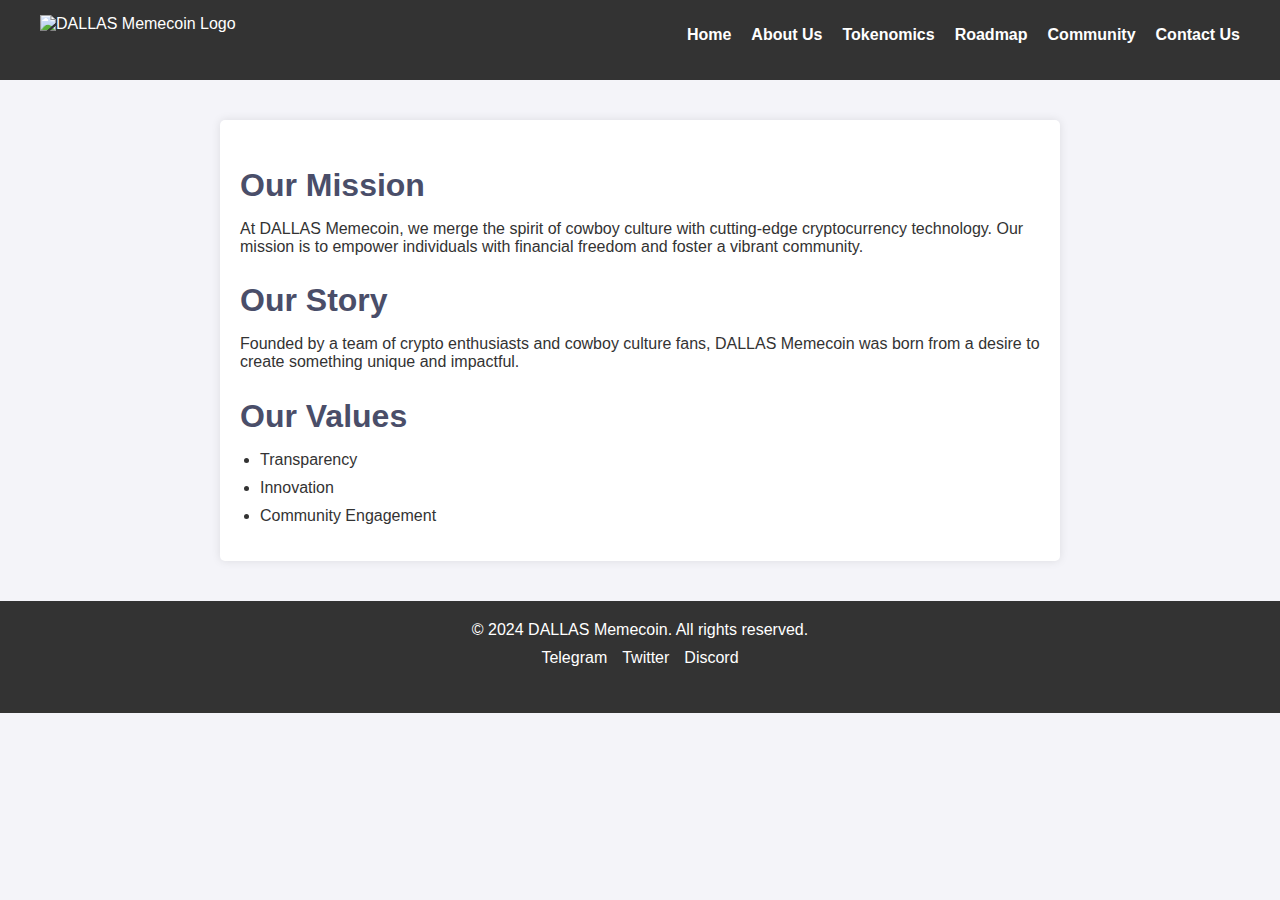
==== about.html @ d14a4745 "first version of website" ====
<!DOCTYPE html>
<html lang="en">
<head>
    <meta charset="UTF-8">
    <meta name="viewport" content="width=device-width, initial-scale=1.0">
    <title>About Us | DALLAS Memecoin</title>
    <link rel="stylesheet" href="css/styles.css">
</head>
<body>
    <header>
        <nav>
            <img src="images/logo.png" alt="DALLAS Memecoin Logo" class="logo">
            <ul>
                <li><a href="index.html">Home</a></li>
                <li><a href="about.html">About Us</a></li>
                <li><a href="tokenomics.html">Tokenomics</a></li>
                <li><a href="roadmap.html">Roadmap</a></li>
                <li><a href="community.html">Community</a></li>
                <li><a href="contact.html">Contact Us</a></li>
            </ul>
        </nav>
    </header>
    <main>
        <section class="about">
            <h2>Our Mission</h2>
            <p>At DALLAS Memecoin, we merge the spirit of cowboy culture with cutting-edge cryptocurrency technology. Our mission is to empower individuals with financial freedom and foster a vibrant community.</p>
            <h2>Our Story</h2>
            <p>Founded by a team of crypto enthusiasts and cowboy culture fans, DALLAS Memecoin was born from a desire to create something unique and impactful.</p>
            <h2>Our Values</h2>
            <ul>
                <li>Transparency</li>
                <li>Innovation</li>
                <li>Community Engagement</li>
            </ul>
        </section>
    </main>
    <footer>
        <p>&copy; 2024 DALLAS Memecoin. All rights reserved.</p>
        <ul class="social-links">
            <li><a href="https://telegram.me/dallasmemecoin">Telegram</a></li>
            <li><a href="https://twitter.com/dallasmemecoin">Twitter</a></li>
            <li><a href="https://discord.gg/dallasmemecoin">Discord</a></li>
        </ul>
    </footer>
</body>
</html>
---- css/styles.css ----
body {
    font-family: Arial, sans-serif;
    margin: 0;
    padding: 0;
    background-color: #f4f4f9;
    color: #333;
}

header {
    background-color: #333;
    color: #fff;
    padding: 10px 0;
}

nav {
    display: flex;
    justify-content: space-between;
    align-items: center;
    max-width: 1200px;
    margin: 0 auto;
    padding: 0 20px;
}

.logo {
    height: 50px;
}

nav ul {
    list-style: none;
    display: flex;
    gap: 20px;
}

nav ul li {
    display: inline;
}

nav ul li a {
    color: #fff;
    text-decoration: none;
    font-weight: bold;
}

nav ul li a:hover {
    text-decoration: underline;
}

.banner {
    width: 100%;
    height: 300px;
    object-fit: cover;
}

.hero {
    text-align: center;
    padding: 20px;
    background-color: #4a4e69;
    color: #fff;
}

.hero h1 {
    font-size: 2.5em;
    margin-bottom: 10px;
}

.hero p {
    font-size: 1.2em;
}

.cta-button {
    background-color: #e63946;
    color: #fff;
    padding: 10px 20px;
    text-decoration: none;
    border-radius: 5px;
    transition: background-color 0.3s ease;
}

.cta-button:hover {
    background-color: #b22b36;
}

.intro, .about, .tokenomics, .roadmap, .community, .contact {
    max-width: 800px;
    margin: 40px auto;
    padding: 20px;
    background-color: #fff;
    border-radius: 5px;
    box-shadow: 0 0 10px rgba(0, 0, 0, 0.1);
}

h2 {
    font-size: 2em;
    margin-bottom: 10px;
    color: #4a4e69;
}

ul {
    padding-left: 20px;
}

ul li {
    margin-bottom: 10px;
}

footer {
    background-color: #333;
    color: #fff;
    text-align: center;
    padding: 20px 0;
}

footer p {
    margin: 0;
}

.social-links {
    list-style: none;
    padding: 0;
    display: flex;
    justify-content: center;
    gap: 15px;
    margin-top: 10px;
}

.social-links li {
    display: inline;
}

.social-links li a {
    color: #fff;
    text-decoration: none;
}

form {
    display: flex;
    flex-direction: column;
    gap: 10px;
}

form label {
    font-weight: bold;
}

form input, form textarea {
    padding: 10px;
    border: 1px solid #ddd;
    border-radius: 5px;
}

form button {
    background-color: #e63946;
    color: #fff;
    padding: 10px 20px;
    border: none;
    border-radius: 5px;
    cursor: pointer;
    transition: background-color 0.3s ease;
}

form button:hover {
    background-color: #b22b36;
}
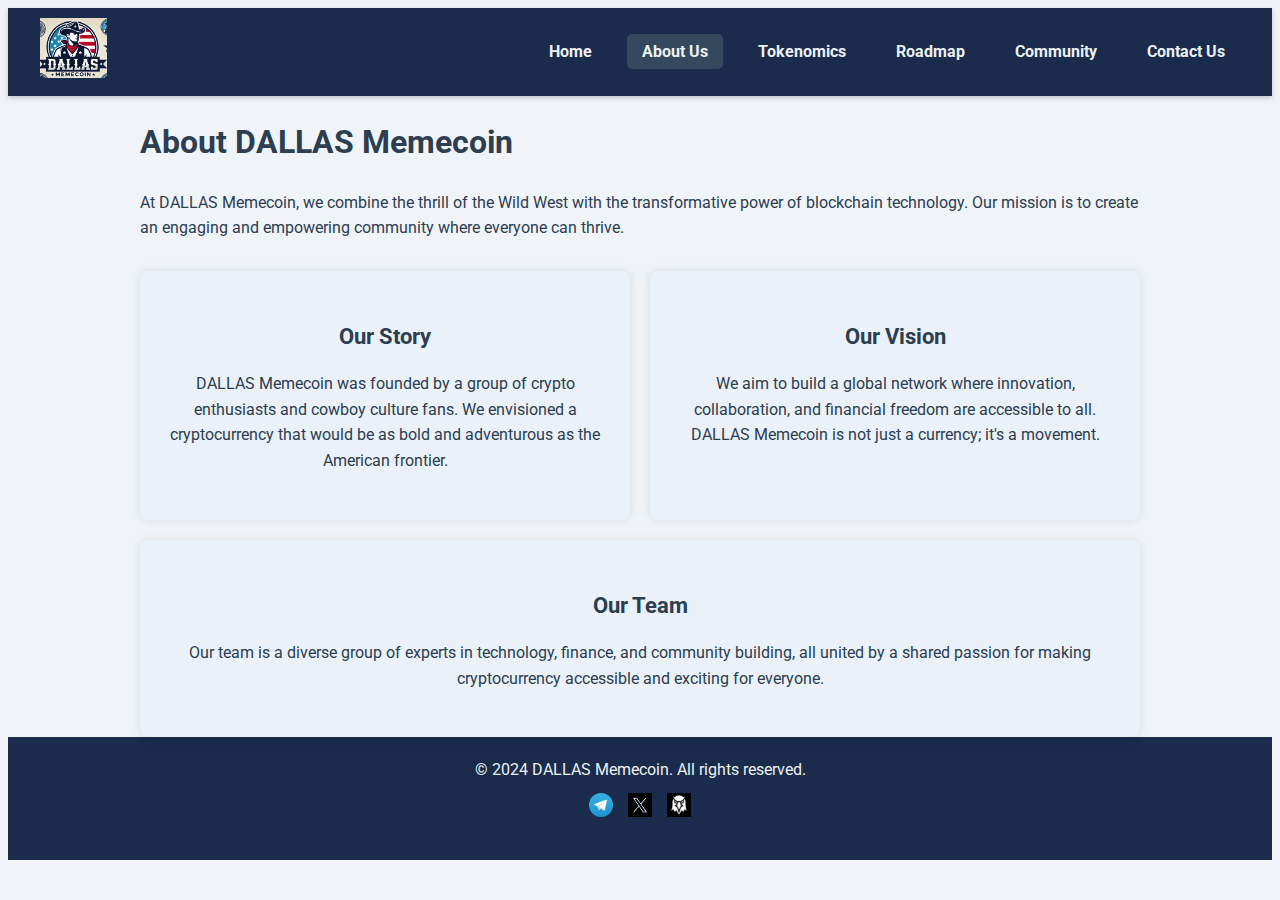
==== commit 7c6c2ef7: "v2" ====
--- a/about.html
+++ b/about.html
@@ -1,47 +1,67 @@
 <!DOCTYPE html>
 <html lang="en">
+
 <head>
     <meta charset="UTF-8">
     <meta name="viewport" content="width=device-width, initial-scale=1.0">
     <title>About Us | DALLAS Memecoin</title>
     <link rel="stylesheet" href="css/styles.css">
+    <link href="https://fonts.googleapis.com/css2?family=Roboto:wght@300;400;700&display=swap" rel="stylesheet">
+    <script defer src="js/scripts.js"></script>
 </head>
+
 <body>
-    <header>
-        <nav>
-            <img src="images/logo.png" alt="DALLAS Memecoin Logo" class="logo">
-            <ul>
-                <li><a href="index.html">Home</a></li>
-                <li><a href="about.html">About Us</a></li>
-                <li><a href="tokenomics.html">Tokenomics</a></li>
-                <li><a href="roadmap.html">Roadmap</a></li>
-                <li><a href="community.html">Community</a></li>
-                <li><a href="contact.html">Contact Us</a></li>
-            </ul>
-        </nav>
-    </header>
-    <main>
-        <section class="about">
-            <h2>Our Mission</h2>
-            <p>At DALLAS Memecoin, we merge the spirit of cowboy culture with cutting-edge cryptocurrency technology. Our mission is to empower individuals with financial freedom and foster a vibrant community.</p>
-            <h2>Our Story</h2>
-            <p>Founded by a team of crypto enthusiasts and cowboy culture fans, DALLAS Memecoin was born from a desire to create something unique and impactful.</p>
-            <h2>Our Values</h2>
-            <ul>
-                <li>Transparency</li>
-                <li>Innovation</li>
-                <li>Community Engagement</li>
-            </ul>
-        </section>
-    </main>
-    <footer>
-        <p>&copy; 2024 DALLAS Memecoin. All rights reserved.</p>
-        <ul class="social-links">
-            <li><a href="https://telegram.me/dallasmemecoin">Telegram</a></li>
-            <li><a href="https://twitter.com/dallasmemecoin">Twitter</a></li>
-            <li><a href="https://discord.gg/dallasmemecoin">Discord</a></li>
+<!-- Header with navigation -->
+<header>
+    <nav class="navbar">
+        <div class="logo-container">
+            <img src="images/logo.jpeg" alt="DALLAS Memecoin Logo" class="logo">
+        </div>
+        <ul class="nav-links">
+            <li><a href="index.html">Home</a></li>
+            <li><a href="about.html" class="active">About Us</a></li>
+            <li><a href="tokenomics.html">Tokenomics</a></li>
+            <li><a href="roadmap.html">Roadmap</a></li>
+            <li><a href="community.html">Community</a></li>
+            <li><a href="contact.html">Contact Us</a></li>
         </ul>
-    </footer>
+    </nav>
+</header>
+
+<!-- About Us Section -->
+<main>
+    <section class="about-page">
+        <div class="about-container">
+            <h1>About DALLAS Memecoin</h1>
+            <p>At DALLAS Memecoin, we combine the thrill of the Wild West with the transformative power of blockchain technology. Our mission is to create an engaging and empowering community where everyone can thrive.</p>
+            <div class="about-grid">
+                <div class="about-item">
+                    <h2>Our Story</h2>
+                    <p>DALLAS Memecoin was founded by a group of crypto enthusiasts and cowboy culture fans. We envisioned a cryptocurrency that would be as bold and adventurous as the American frontier.</p>
+                </div>
+                <div class="about-item">
+                    <h2>Our Vision</h2>
+                    <p>We aim to build a global network where innovation, collaboration, and financial freedom are accessible to all. DALLAS Memecoin is not just a currency; it's a movement.</p>
+                </div>
+                <div class="about-item">
+                    <h2>Our Team</h2>
+                    <p>Our team is a diverse group of experts in technology, finance, and community building, all united by a shared passion for making cryptocurrency accessible and exciting for everyone.</p>
+                </div>
+            </div>
+        </div>
+    </section>
+</main>
+
+<!-- Footer -->
+<footer>
+    <p>&copy; 2024 DALLAS Memecoin. All rights reserved.</p>
+    <ul class="social-links">
+        <li><a href="https://telegram.me/dallasmemecoin"><img src="images/Telegram_logo.svg" alt="Telegram"></a></li>
+        <li><a href="https://twitter.com/dallasmemecoin"><img src="images/X_icon_2.svg" alt="Twitter"></a></li>
+        <li><a href=""><img src="images/dexscreener.png" alt="DexScreener"></a></li>
+    </ul>
+    <button class="back-to-top" onclick="scrollToTop()">Back to Top</button>
+</footer>
 </body>
+
 </html>
-
--- a/css/styles.css
+++ b/css/styles.css
@@ -1,111 +1,435 @@
+/* General Styles */
 body {
-    font-family: Arial, sans-serif;
-    margin: 0;
-    padding: 0;
-    background-color: #f4f4f9;
-    color: #333;
+    font-family: 'Roboto', sans-serif;
+    line-height: 1.6;
+    background-color: #f0f4f8;
+    color: #2c3e50;
+    overflow-x: hidden;
 }
 
 header {
-    background-color: #333;
-    color: #fff;
-    padding: 10px 0;
-}
-
-nav {
-    display: flex;
-    justify-content: space-between;
-    align-items: center;
+    background-color: #1a2b4c;
+    position: sticky;
+    top: 0;
+    z-index: 1000;
+    width: 100%;
+    box-shadow: 0 2px 5px rgba(0, 0, 0, 0.2);
+}
+
+.navbar {
     max-width: 1200px;
     margin: 0 auto;
-    padding: 0 20px;
+    display: flex;
+    align-items: center;
+    justify-content: space-between;
+    padding: 10px 20px;
 }
 
 .logo {
-    height: 50px;
-}
-
-nav ul {
+    height: 60px;
+}
+
+.nav-links {
     list-style: none;
     display: flex;
     gap: 20px;
 }
 
-nav ul li {
-    display: inline;
-}
-
-nav ul li a {
-    color: #fff;
+.nav-links li a {
+    color: #ecf0f1;
     text-decoration: none;
     font-weight: bold;
-}
-
-nav ul li a:hover {
-    text-decoration: underline;
-}
-
-.banner {
+    padding: 8px 15px;
+    border-radius: 5px;
+    transition: background-color 0.3s ease;
+}
+
+.nav-links li a:hover,
+.nav-links li a.active {
+    background-color: #34495e;
+}
+
+/* Hero Section */
+.hero {
+    position: relative;
+    height: 90vh;
+    overflow: hidden;
+    display: flex;
+    justify-content: center;
+    align-items: center;
+    text-align: center;
+    color: #ecf0f1;
+    text-shadow: 2px 2px 8px rgba(0, 0, 0, 0.8);
+}
+
+.hero-background {
+    position: absolute;
+    top: 0;
+    left: 0;
     width: 100%;
-    height: 300px;
+    height: 100%;
+    z-index: -1;
+    overflow: hidden;
+}
+
+.hero-background .banner {
+    width: 100%;
+    height: 100%;
     object-fit: cover;
 }
 
-.hero {
-    text-align: center;
+.hero-title {
+    font-size: 3em;
+    margin-bottom: 0.5em;
+    animation: fadeIn 1s ease-in-out;
+}
+
+.hero-subtitle {
+    font-size: 1.5em;
+    margin-bottom: 1em;
+    animation: fadeIn 1.5s ease-in-out;
+}
+
+.cta-button {
+    background-color: #f39c12;
+    color: #fff;
+    padding: 12px 25px;
+    text-decoration: none;
+    border-radius: 5px;
+    transition: background-color 0.3s ease;
+    animation: fadeIn 2s ease-in-out;
+}
+
+.cta-button:hover {
+    background-color: #e67e22;
+}
+
+/* Fade-in Animations */
+.fade-in {
+    opacity: 0;
+    animation: fadeIn 1s ease-in-out forwards;
+}
+
+.fade-in-up {
+    opacity: 0;
+    transform: translateY(20px);
+    animation: fadeInUp 1s ease-in-out forwards;
+}
+
+@keyframes fadeIn {
+    from {
+        opacity: 0;
+    }
+    to {
+        opacity: 1;
+    }
+}
+
+@keyframes fadeInUp {
+    from {
+        opacity: 0;
+        transform: translateY(20px);
+    }
+    to {
+        opacity: 1;
+        transform: translateY(0);
+    }
+}
+
+/* About Section */
+.about {
+    padding: 60px 20px;
+    background-color: #fff;
+    text-align: center;
+}
+
+.about h2 {
+    font-size: 2.5em;
+    margin-bottom: 20px;
+    color: #16a085;
+    animation: fadeIn 1s ease-in-out;
+}
+
+.about-container {
+    max-width: 1000px;
+    margin: 0 auto;
+}
+
+.about-grid {
+    display: flex;
+    gap: 20px;
+    justify-content: center;
+    flex-wrap: wrap;
+    margin-top: 30px;
+}
+
+.about-item {
+    background-color: #eaf1f8;
+    padding: 30px;
+    border-radius: 8px;
+    text-align: center;
+    flex: 1 1 300px;
+    box-shadow: 0 0 10px rgba(0, 0, 0, 0.1);
+    transition: transform 0.3s ease;
+    animation: fadeInUp 1s ease-in-out;
+}
+
+.about-item:hover {
+    transform: translateY(-10px);
+}
+
+.about-item h2 {
+    font-size: 1.4em;
+    margin-bottom: 15px;
+}
+
+/* Features Section */
+.features-grid {
+    display: flex;
+    gap: 20px;
+    justify-content: center;
+    flex-wrap: wrap;
+    margin-top: 30px;
+}
+
+.feature-item {
+    background-color: #eaf1f8;
+    padding: 30px;
+    border-radius: 8px;
+    text-align: center;
+    flex: 1 1 200px;
+    box-shadow: 0 0 10px rgba(0, 0, 0, 0.1);
+    transition: transform 0.3s ease;
+    animation: fadeInUp 1s ease-in-out;
+}
+
+.feature-item:hover {
+    transform: translateY(-10px);
+}
+
+.feature-item img {
+    width: 200px;
+    margin-bottom: 15px;
+}
+
+.feature-item h3 {
+    font-size: 1.4em;
+    margin-bottom: 10px;
+}
+
+/* Tokenomics Section */
+.tokenomics {
+    padding: 60px 20px;
+    background-color: #f4f4f9;
+    text-align: center;
+}
+
+.tokenomics h2 {
+    font-size: 2.5em;
+    margin-bottom: 20px;
+    color: #16a085;
+    animation: fadeIn 1s ease-in-out;
+}
+
+.tokenomics-container {
+    max-width: 1000px;
+    margin: 0 auto;
+}
+
+.tokenomics-stats {
+    display: flex;
+    justify-content: center;
+    gap: 20px;
+    flex-wrap: wrap;
+    margin-top: 30px;
+}
+
+.stat {
+    background-color: #fff;
     padding: 20px;
-    background-color: #4a4e69;
-    color: #fff;
-}
-
-.hero h1 {
-    font-size: 2.5em;
+    border-radius: 8px;
+    text-align: center;
+    flex: 1 1 200px;
+    box-shadow: 0 0 10px rgba(0, 0, 0, 0.1);
+    animation: fadeInUp 1s ease-in-out;
+}
+
+.stat h3 {
+    font-size: 1.5em;
     margin-bottom: 10px;
 }
 
-.hero p {
+.stat p {
+    font-size: 1em;
+}
+
+.tokenomics-description {
+    margin-top: 20px;
     font-size: 1.2em;
-}
-
-.cta-button {
-    background-color: #e63946;
+    animation: fadeInUp 1s ease-in-out;
+}
+
+/* Roadmap Section */
+.roadmap-page {
+    padding: 60px 20px;
+    background-color: #fff;
+    text-align: center;
+}
+
+.roadmap-page h1 {
+    font-size: 2.5em;
+    margin-bottom: 20px;
+    color: #16a085;
+    animation: fadeIn 1s ease-in-out;
+}
+
+.roadmap-timeline {
+    display: flex;
+    justify-content: center;
+    gap: 20px;
+    flex-wrap: wrap;
+    margin-top: 30px;
+}
+
+.timeline-item {
+    background-color: #eaf1f8;
+    padding: 20px;
+    border-radius: 8px;
+    text-align: center;
+    flex: 1 1 200px;
+    box-shadow: 0 0 10px rgba(0, 0, 0, 0.1);
+    animation: fadeInUp 1s ease-in-out;
+}
+
+/* Community Section */
+.community-page {
+    padding: 60px 20px;
+    background-color: #f4f4f9;
+    text-align: center;
+}
+
+.community-page h1 {
+    font-size: 2.5em;
+    margin-bottom: 20px;
+    color: #16a085;
+    animation: fadeIn 1s ease-in-out;
+}
+
+.community-grid {
+    display: flex;
+    justify-content: center;
+    gap: 20px;
+    margin-top: 30px;
+}
+
+.community-link {
+    display: flex;
+    flex-direction: column;
+    align-items: center;
+    text-decoration: none;
+    color: #2c3e50;
+    transition: transform 0.3s ease;
+    animation: fadeInUp 1s ease-in-out;
+}
+
+.community-link:hover {
+    transform: scale(1.1);
+}
+
+.community-link img {
+    width: 50px;
+    margin-bottom: 5px;
+}
+
+.events-list {
+    list-style: none;
+    padding-left: 0;
+    margin-top: 20px;
+    animation: fadeInUp 1s ease-in-out;
+}
+
+.events-list li {
+    background-color: #fff;
+    padding: 10px;
+    margin-bottom: 10px;
+    border-radius: 5px;
+    box-shadow: 0 0 5px rgba(0, 0, 0, 0.1);
+}
+
+/* Contact Section */
+.contact-page {
+    padding: 60px 20px;
+    background-color: #fff;
+    text-align: center;
+}
+
+.contact-page h1 {
+    font-size: 2.5em;
+    margin-bottom: 20px;
+    color: #16a085;
+    animation: fadeIn 1s ease-in-out;
+}
+
+form {
+    max-width: 600px;
+    margin: 0 auto;
+    display: flex;
+    flex-direction: column;
+    gap: 15px;
+    animation: fadeInUp 1s ease-in-out;
+}
+
+form label {
+    font-weight: bold;
+    font-size: 1.1em;
+}
+
+form input,
+form textarea {
+    padding: 10px;
+    border: 1px solid #ddd;
+    border-radius: 5px;
+    font-size: 1em;
+}
+
+form button {
+    background-color: #f39c12;
     color: #fff;
     padding: 10px 20px;
-    text-decoration: none;
-    border-radius: 5px;
+    border: none;
+    border-radius: 5px;
+    cursor: pointer;
     transition: background-color 0.3s ease;
 }
 
-.cta-button:hover {
-    background-color: #b22b36;
-}
-
-.intro, .about, .tokenomics, .roadmap, .community, .contact {
-    max-width: 800px;
-    margin: 40px auto;
-    padding: 20px;
-    background-color: #fff;
-    border-radius: 5px;
-    box-shadow: 0 0 10px rgba(0, 0, 0, 0.1);
-}
-
-h2 {
-    font-size: 2em;
+form button:hover {
+    background-color: #e67e22;
+}
+
+/* Call to Action Section */
+.call-to-action {
+    padding: 60px 20px;
+    background-color: #1a2b4c;
+    color: #fff;
+    text-align: center;
+}
+
+.cta-content h2 {
+    font-size: 2.5em;
     margin-bottom: 10px;
-    color: #4a4e69;
-}
-
-ul {
-    padding-left: 20px;
-}
-
-ul li {
-    margin-bottom: 10px;
-}
-
+    animation: fadeIn 1s ease-in-out;
+}
+
+.cta-content p {
+    font-size: 1.2em;
+    margin-bottom: 20px;
+    animation: fadeInUp 1s ease-in-out;
+}
+
+/* Footer */
 footer {
-    background-color: #333;
-    color: #fff;
+    background-color: #1a2b4c;
+    color: #ecf0f1;
     text-align: center;
     padding: 20px 0;
 }
@@ -121,44 +445,54 @@
     justify-content: center;
     gap: 15px;
     margin-top: 10px;
+    animation: fadeInUp 1s ease-in-out;
 }
 
 .social-links li {
     display: inline;
 }
 
-.social-links li a {
-    color: #fff;
-    text-decoration: none;
-}
-
-form {
-    display: flex;
-    flex-direction: column;
-    gap: 10px;
-}
-
-form label {
-    font-weight: bold;
-}
-
-form input, form textarea {
-    padding: 10px;
-    border: 1px solid #ddd;
-    border-radius: 5px;
-}
-
-form button {
-    background-color: #e63946;
+.social-links li a img {
+    width: 24px;
+}
+
+.back-to-top {
+    background-color: #f39c12;
     color: #fff;
     padding: 10px 20px;
-    border: none;
     border-radius: 5px;
     cursor: pointer;
     transition: background-color 0.3s ease;
-}
-
-form button:hover {
-    background-color: #b22b36;
-}
-
+    display: none;
+    position: fixed;
+    bottom: 30px;
+    right: 30px;
+    z-index: 1000;
+}
+
+.back-to-top:hover {
+    background-color: #e67e22;
+}
+
+/* Responsive Styles */
+@media (max-width: 768px) {
+    .nav-links {
+        flex-direction: column;
+        gap: 10px;
+    }
+
+    .hero-title {
+        font-size: 2.5em;
+    }
+
+    .hero-subtitle {
+        font-size: 1.2em;
+    }
+
+    .features-grid,
+    .tokenomics-stats,
+    .roadmap-timeline,
+    .community-grid {
+        flex-direction: column;
+    }
+}